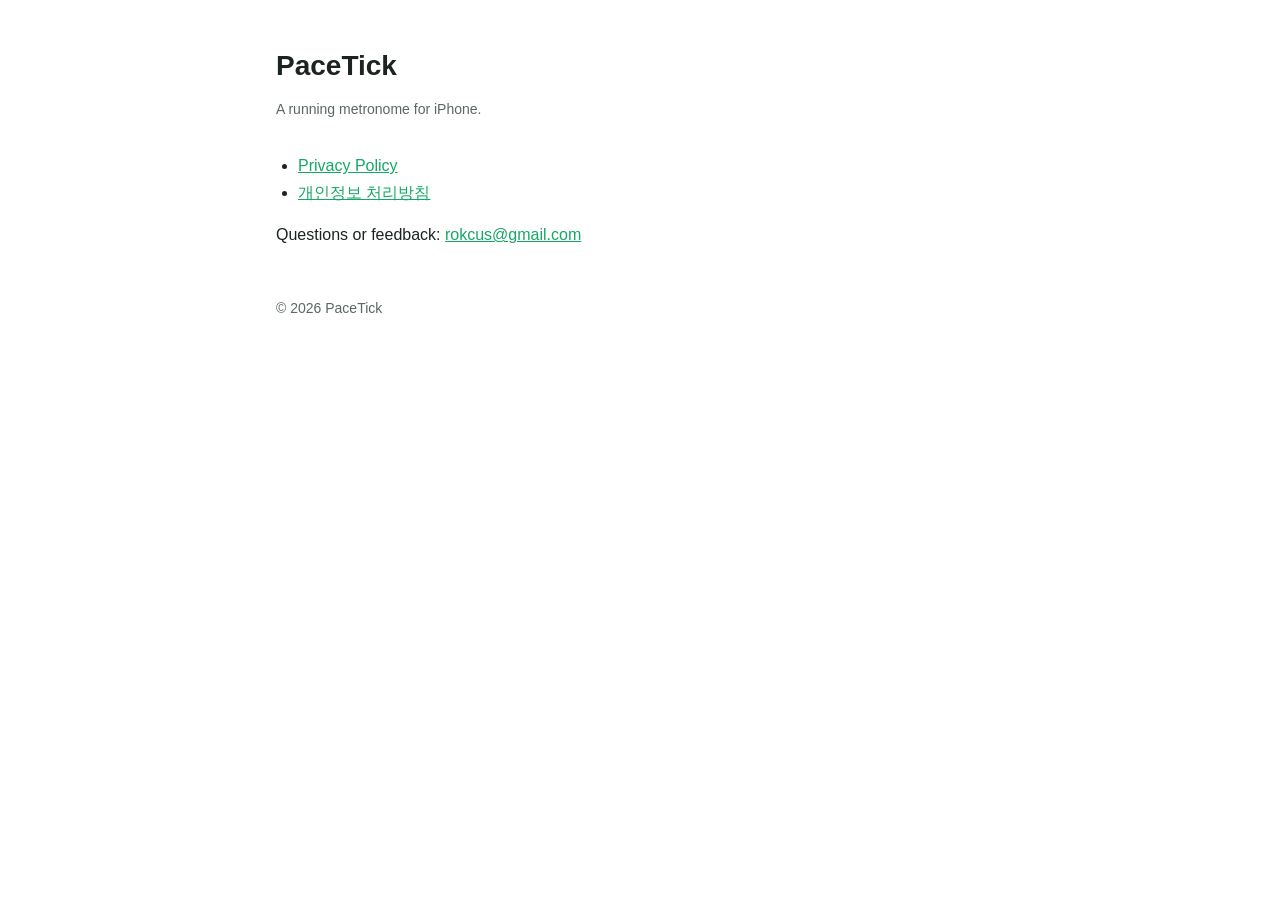
==== index.html @ bd308ba2 "Add PaceTick privacy policy in English and Korean Co-Authored-By: Claude Opus 5.5 <noreply@anthropic" ====
<!doctype html>
<html lang="en">
<head>
<meta charset="utf-8">
<meta name="viewport" content="width=device-width, initial-scale=1">
<title>PaceTick</title>
<meta name="description" content="PaceTick, a running metronome for iPhone.">
<link rel="stylesheet" href="style.css">
</head>
<body>
<main>
<header>
  <h1>PaceTick</h1>
  <p class="meta">A running metronome for iPhone.</p>
</header>
<ul>
  <li><a href="privacy.html">Privacy Policy</a></li>
  <li><a href="privacy-ko.html" hreflang="ko">개인정보 처리방침</a></li>
</ul>
<p>Questions or feedback: <a href="mailto:rokcus@gmail.com">rokcus@gmail.com</a></p>
<footer>© 2026 PaceTick</footer>
</main>
</body>
</html>
---- style.css ----
:root {
  --bg: #ffffff;
  --text: #1c2321;
  --muted: #5b6763;
  --line: #dde4e1;
  --accent: #14a865;
  --panel: #f3f7f5;
}
@media (prefers-color-scheme: dark) {
  :root {
    --bg: #0e1513;
    --text: #e8eeeb;
    --muted: #9aa8a3;
    --line: #26322e;
    --accent: #34d67f;
    --panel: #16201d;
  }
}
* { box-sizing: border-box; }
body {
  margin: 0;
  background: var(--bg);
  color: var(--text);
  font: 16px/1.65 -apple-system, BlinkMacSystemFont, "Apple SD Gothic Neo", "Segoe UI", Roboto, sans-serif;
}
main { max-width: 760px; margin: 0 auto; padding: 40px 16px 64px; }
header { margin-bottom: 32px; }
.lang { font-size: 14px; color: var(--muted); }
.lang a { color: var(--accent); }
h1 { font-size: 28px; line-height: 1.3; margin: 8px 0 4px; }
h2 { font-size: 19px; margin: 36px 0 8px; padding-top: 12px; border-top: 1px solid var(--line); }
h3 { font-size: 16px; margin: 20px 0 4px; }
p, li { color: var(--text); }
.meta { color: var(--muted); font-size: 14px; }
a { color: var(--accent); }
ul { padding-left: 22px; }
.summary { background: var(--panel); border-radius: 12px; padding: 16px 20px; }
.summary ul { margin: 0; }
.table-wrap { overflow-x: auto; }
table { width: 100%; border-collapse: collapse; font-size: 14px; margin: 8px 0; }
th, td { text-align: left; vertical-align: top; padding: 8px 10px; border-bottom: 1px solid var(--line); }
th { color: var(--muted); font-weight: 600; }
footer { margin-top: 48px; color: var(--muted); font-size: 14px; }
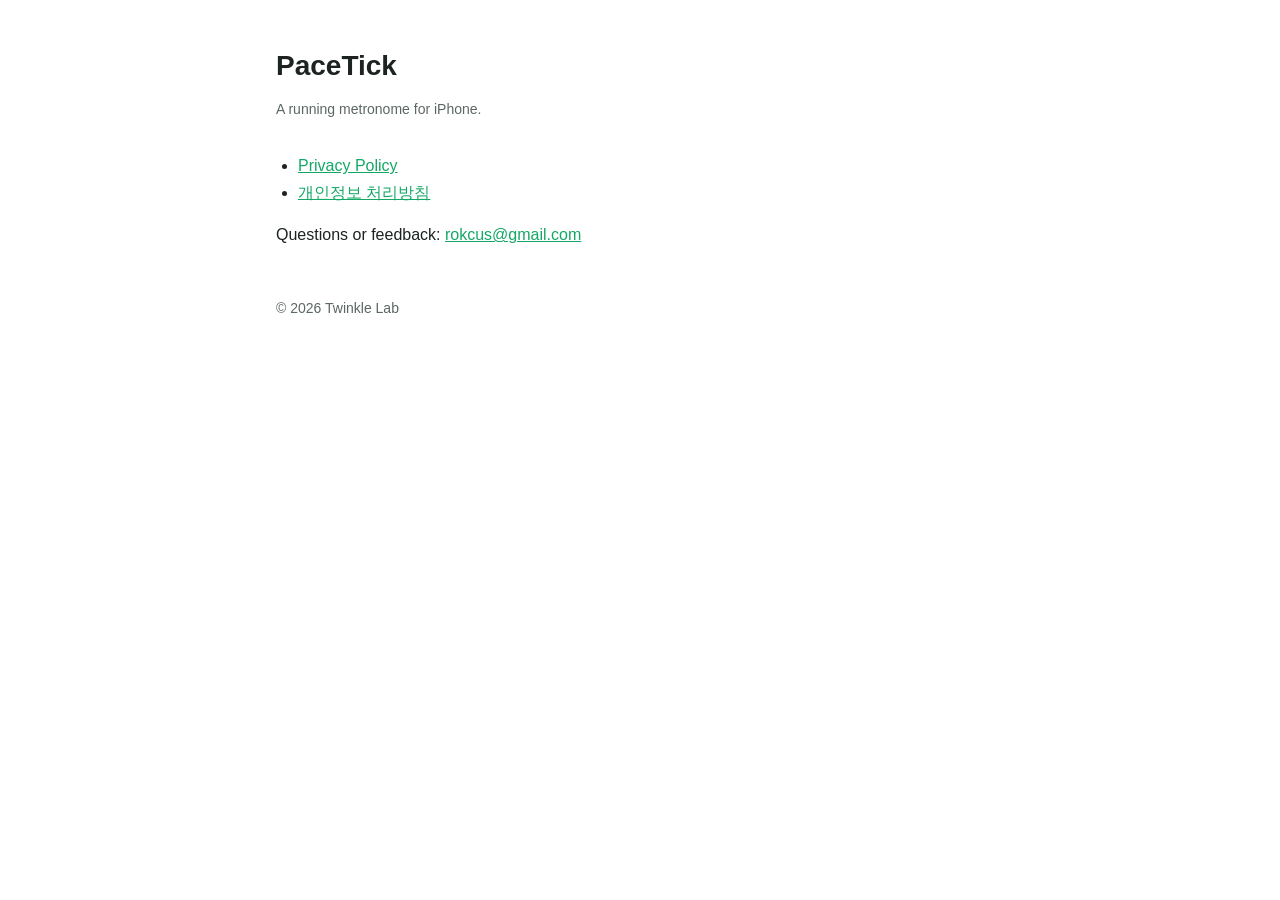
==== commit 9fb310ea: "Use Twinkle Lab as the operator and Seandew as the privacy contact Co-Authored-By: Claude Opus 5.5 <" ====
--- a/index.html
+++ b/index.html
@@ -18,7 +18,7 @@
   <li><a href="privacy-ko.html" hreflang="ko">개인정보 처리방침</a></li>
 </ul>
 <p>Questions or feedback: <a href="mailto:rokcus@gmail.com">rokcus@gmail.com</a></p>
-<footer>© 2026 PaceTick</footer>
+<footer>© 2026 Twinkle Lab</footer>
 </main>
 </body>
 </html>
